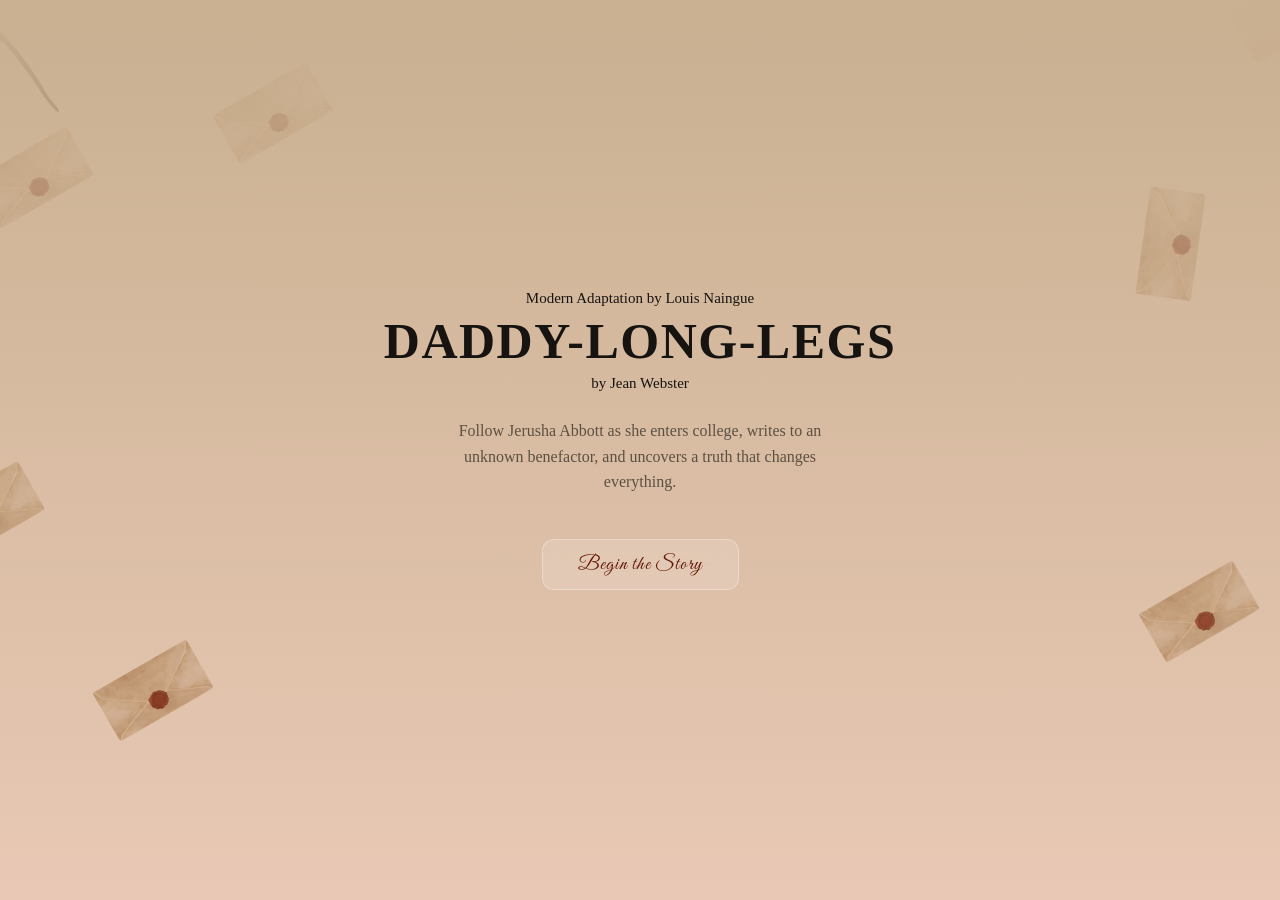
==== index.html @ 994c585b "Force fix index.html casing" ====
<!DOCTYPE html>
<html lang="en">
<head>
  <meta charset="UTF-8">
  <meta name="viewport" content="width=device-width, initial-scale=1.0">
  <title>Daddy Long Legs - Story Adaptation</title>
  <link rel="stylesheet" href="style.css">
  <link href="https://fonts.googleapis.com/css2?family=Cinzel+Decorative:wght@400;700&display=swap" rel="stylesheet">
  <link href="https://fonts.googleapis.com/css2?family=Dancing+Script:wght@400;600&display=swap" rel="stylesheet">
  <link href="https://fonts.googleapis.com/css2?family=Great+Vibes&display=swap" rel="stylesheet">
</head>

<body>
    <div>
        <p>Modern Adaptation by Louis Naingue</p>
        <h1>DADDY-LONG-LEGS</h1>
        <p class="par">by Jean Webster</p>
        <p class="par2" >Follow Jerusha Abbott as she enters college, writes to an unknown benefactor, and uncovers a truth that changes everything.</p>
        <a href="connect.html" class="glass-btn" style="text-decoration: none; display: inline-block;">
          Begin the Story
        </a>
    </div>
</body>
</html>
---- style.css ----
body {
    font-family: 'Georgia', serif;

    background:
        linear-gradient(
        #c9b091,
        rgba(181, 75, 9, 0.3)
    ),
        url("image/daddy.png");

    background-size: cover;
    background-position: center;
    background-repeat: no-repeat;

    margin: 0;
    padding: 0;
    color: rgb(22, 19, 16);

    display: flex;
    justify-content: center;
    align-items: center;
    height: 100vh;
    flex-direction: column;
}

h1 {
    letter-spacing: 1.5px;
    margin: 0;
    font-size: 50px;
    text-align: center;
    margin-top: 1%;
    margin-bottom: 1%;
}
p {
    margin: 0;
    font-size: 15px;
    text-align: center;
}
.par {
    margin-bottom: 5%;
}
div {
    text-align: center; /* This forces the <a> button and text to align to the middle */
  }


.glass-btn {
    display: block;
    margin: 20px auto;

    padding: 12px 35px;
    letter-spacing: 1px;
    font-size: 20px;
    font-family: 'Great Vibes', cursive;
    color: #621402;

    background: rgba(255, 255, 255, 0.15);
    border: 1px solid rgba(255, 255, 255, 0.3);
    border-radius: 12px;

    backdrop-filter: blur(10px);
    -webkit-backdrop-filter: blur(10px);

    

    cursor: pointer;
    transition: all 0.3s ease;
}

.glass-btn:hover {
    background: rgba(255, 255, 255, 0.25);
    transform: translateY(-2px);
    box-shadow: 0 6px 25px rgba(123, 116, 116, 0.3);
}
.par2 {
    max-width: 420px;       /* Restricts the width so it doesn't stretch too wide */
    margin: 24px auto;     /* Centers it horizontally and adds breathing room top/bottom */
    line-height: 1.6;      /* Gives the text nice readability */
    font-size: 16px;       
    color: #5c5043;        /* A soft, readable book-ish color */
}
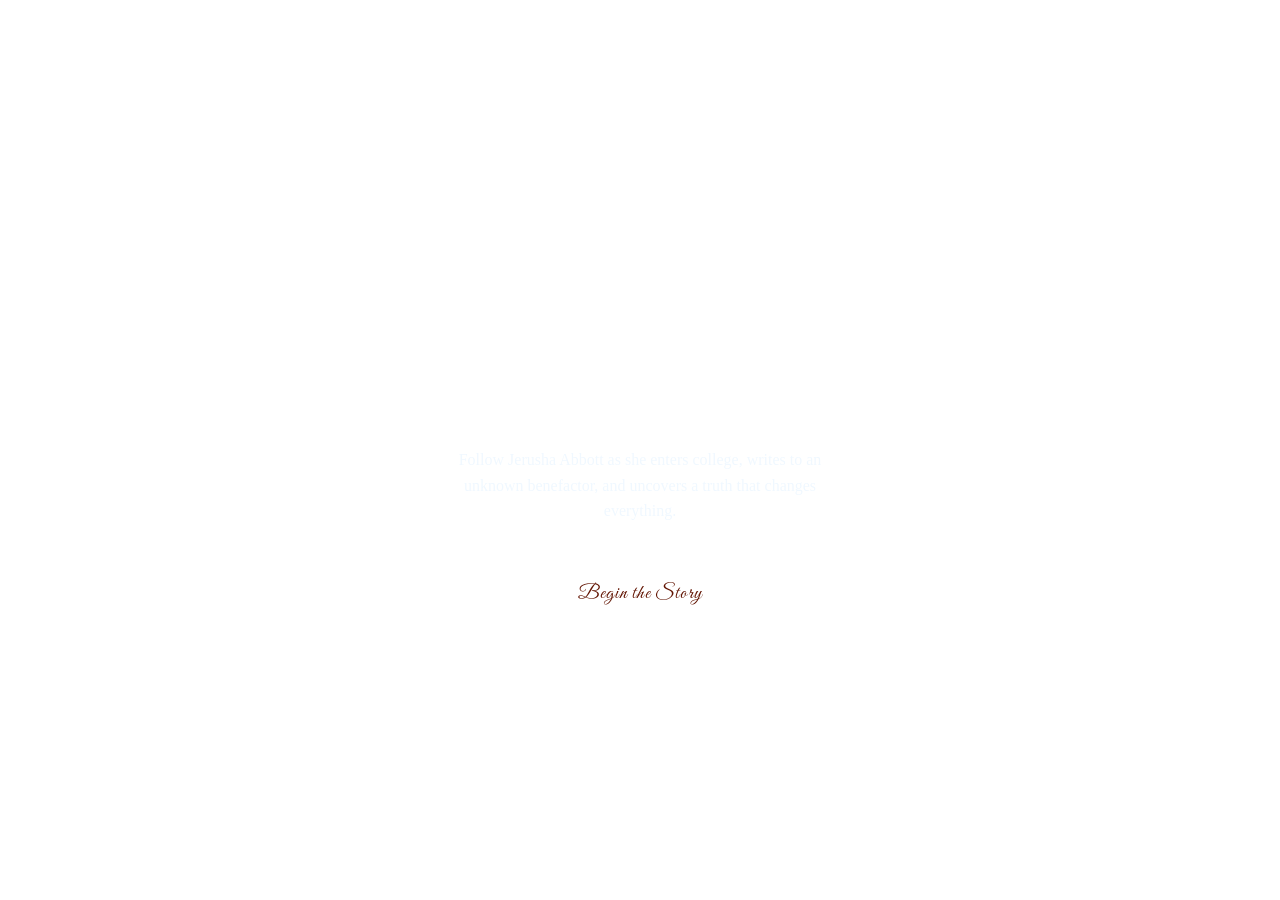
==== commit 9229b3b7: "update" ====
--- a/index.html
+++ b/index.html
@@ -12,9 +12,7 @@
 
 <body>
     <div>
-        <p>Modern Adaptation by Louis Naingue</p>
-        <h1>DADDY-LONG-LEGS</h1>
-        <p class="par">by Jean Webster</p>
+      <br><br><br><br><br><br><br><br><br>
         <p class="par2" >Follow Jerusha Abbott as she enters college, writes to an unknown benefactor, and uncovers a truth that changes everything.</p>
         <a href="connect.html" class="glass-btn" style="text-decoration: none; display: inline-block;">
           Begin the Story
--- a/style.css
+++ b/style.css
@@ -1,12 +1,7 @@
 body {
     font-family: 'Georgia', serif;
 
-    background:
-        linear-gradient(
-        #c9b091,
-        rgba(181, 75, 9, 0.3)
-    ),
-        url("image/daddy.png");
+    background: url("image/back.png");
 
     background-size: cover;
     background-position: center;
@@ -38,6 +33,9 @@
 }
 .par {
     margin-bottom: 5%;
+}
+.par2 {
+    color: aliceblue;
 }
 div {
     text-align: center; /* This forces the <a> button and text to align to the middle */
@@ -77,5 +75,26 @@
     margin: 24px auto;     /* Centers it horizontally and adds breathing room top/bottom */
     line-height: 1.6;      /* Gives the text nice readability */
     font-size: 16px;       
-    color: #5c5043;        /* A soft, readable book-ish color */
+}
+@media (max-width: 768px) {
+    body {
+        font-family: 'Georgia', serif;
+    
+        background: url("image/back2.png");
+    
+        background-size: cover;
+        background-position: center;
+        background-repeat: no-repeat;
+    
+        margin: 0;
+        padding: 0;
+        color: rgb(22, 19, 16);
+    
+        display: flex;
+        justify-content: center;
+        align-items: center;
+        height: 100vh;
+        flex-direction: column;
+    }
+
 }
